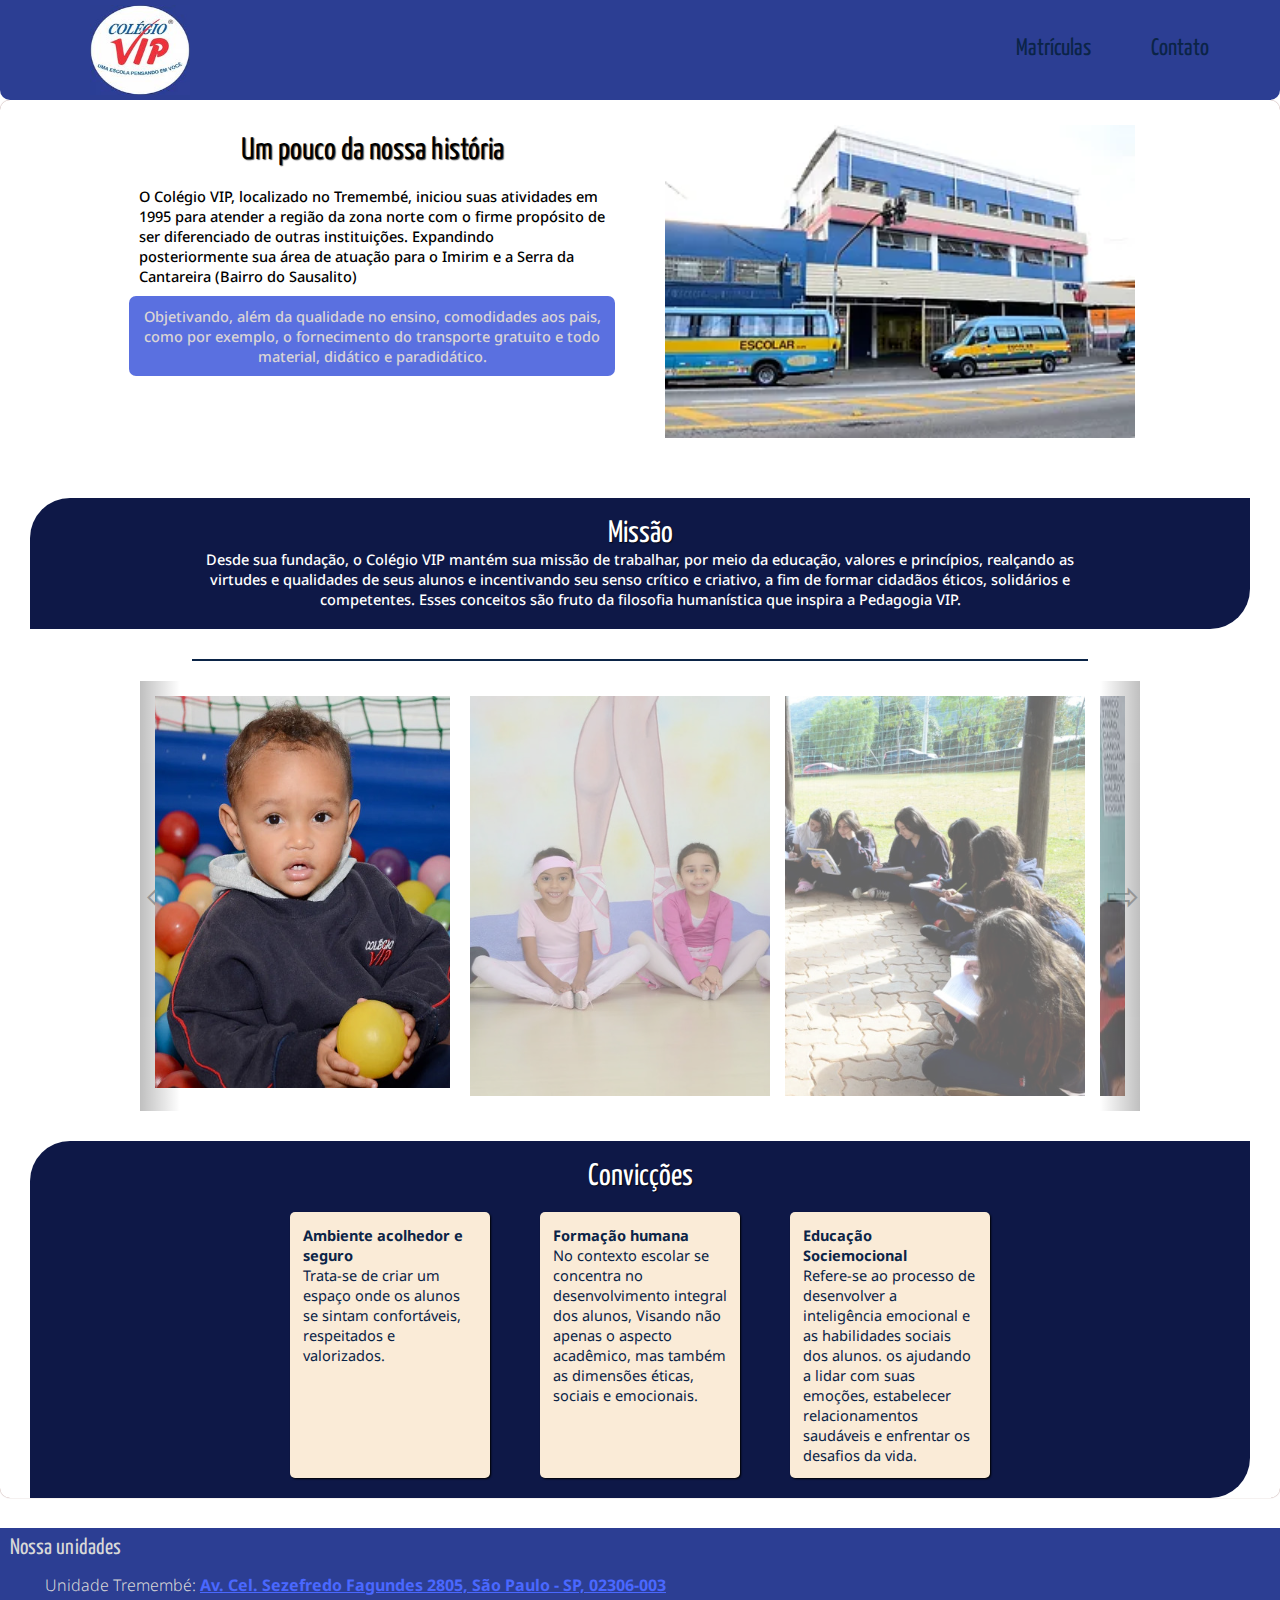
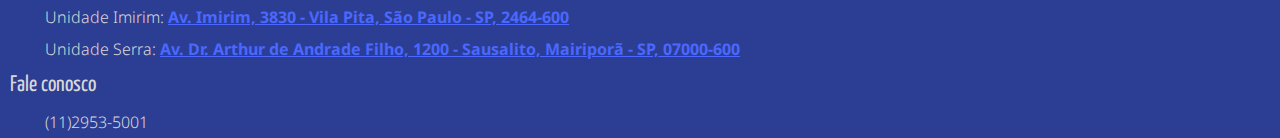
==== index.html @ 72f2a16e "deixando ainda mais responsivo para mobile" ====
<!DOCTYPE html>
<html lang="pt-br">
<head>
    <meta charset="UTF-8">
    <meta name="viewport" content="width=device-width, initial-scale=1.0">
    <title>Colégio Vip</title>
    <link rel="shortcut icon" href="favicons/favicon-16x16.png" type="image/x-icon">
    <link rel="stylesheet" href="style.css">

</head>
<body>
    <header>
        <div class="logo">
            <img src="Imagens/71206468_254623625480937_2707584126843617280_n.jpg" alt="">
        </div>
        <div class="hamburger">
            <div class="line"></div>
            <div class="line"></div>
            <div class="line"></div>
        </div>
        <nav class="nav-bar">
            <ul>
                <li><a href="#">Matrículas</a></li>
                <li><a href="">Contato</a></li>
            </ul>
        </nav>
    </header>     
    <main> 
        <div class="container-2">
            <article class="box">
                <h2 class="center">Um pouco da nossa história</h2>
                <p>O Colégio VIP, localizado no Tremembé, iniciou suas atividades em 1995 para atender a região da zona norte com o firme propósito de ser diferenciado de outras instituições.
                Expandindo posteriormente sua área de atuação para o Imirim e a Serra da Cantareira (Bairro do Sausalito)</p>


                <p style="background-color: #5A70E0; border-radius: 7px; padding: 10px; text-align: center; color: rgb(218, 213, 213);"> Objetivando, além da qualidade no ensino, comodidades aos pais, como por exemplo, o fornecimento do transporte gratuito e todo material, didático e paradidático. </p>

            </article>

            <div class="box">
                <picture>
                    <source media="(max-width: 500px )" srcset="imagens/unidadeimirim.jpg" type="image/webp">
                    <source media="(max-width: 1250px )" srcset="imagens/unidadeimirim_mid.webp" type="image/webp">
                    <img src="Imagens/unidadeimirim_mid.webp" alt="unidadeimirim">
                </picture>
            </div>
        </div>

            <section>
                <h2> Missão </h2>
                <p>Desde sua fundação, o Colégio VIP mantém sua missão de trabalhar, por meio da educação, valores e princípios, realçando as virtudes e qualidades de seus alunos e incentivando seu senso crítico e criativo, a fim de formar cidadãos éticos, solidários e competentes. Esses conceitos são fruto da filosofia humanística que inspira a Pedagogia VIP.</p>
              
            </section>

        <div class="mid"></div>
    
        <div class="container">
            <div class="gallery-wrapper">
                
                <button class="arrow-left control" aria-label="Previous Image">⇦</button>
                <button class="arrow-right control" aria-label="Next Image">⇨</button>
                
                <div class="gallery">

                    <img src="Imagens/educaãoinfantibrinadeiras.jpg" alt="Educação Infantil" class="item current-item">
                   
                    <img src="Imagens/ensinofundamentalbale_resized.jpg" alt="ensino fundamental" class="item">
                    
                    <img src="Imagens/enisnomedioforaresized.jpg" alt="enisno médio" class="item">
                    
                    <img src="Imagens/ensinofundamental.webp" alt="" class="item">
                </div>
            </div>
            
        </div>

        <section>
            <h2>Convicções</h2>
            <div class="container-2-convic">
                <div class="content">
                    <h4>Ambiente acolhedor e seguro</h4>
                    <p> Trata-se de criar um espaço onde os alunos se sintam confortáveis, respeitados e valorizados.</p>
                </div>
                <div class="content">
                    <h4>Formação humana</h4>
                    <p> No contexto escolar se concentra no desenvolvimento integral dos alunos, Visando não apenas o aspecto acadêmico, mas também as dimensões éticas, sociais e emocionais.</p>
                </div>
                <div  class="content">
                    <h4>Educação Sociemocional</h4>
                    <p>Refere-se ao processo de desenvolver a inteligência emocional e as habilidades sociais dos alunos.  os ajudando a lidar com suas emoções, estabelecer relacionamentos saudáveis e enfrentar os desafios da vida. </p>
                </div>
            </div>
            
        </section>
    </main>
    <footer>
        <div class="containerFooter">
            <div class="footer">
                <h5>Nossa unidades</h6>
                <ul>
                    <li>Unidade Tremembé: <a href="https://goo.gl/maps/d3bDTsjhT7w7YsGH9" target="_blank">Av. Cel. Sezefredo Fagundes 2805, São Paulo - SP, 02306-003</a></li>
                    <li>Unidade Imirim: <a href="https://goo.gl/maps/diqG4REJN3yTTjFj9" target="_blank"> Av. Imirim, 3830 - Vila Pita, São Paulo - SP, 2464-600</a></li>
                    <li>Unidade Serra: <a href="https://goo.gl/maps/Y3NPtzd6cNDhFdYb6" target="_blank">Av. Dr. Arthur de Andrade Filho, 1200 - Sausalito, Mairiporã - SP, 07000-600</a></li>
                </ul>
                <h5>Fale conosco</h5>
                <ul>
                    <li>(11)2953-5001</li>
                </ul>
            </div>
        </div>
    </footer>
    
    <script src="arquivo.js"></script>
</body>
</html>
---- style.css ----
@charset "UTF-8";


@import url('https://fonts.googleapis.com/css2?family=Yanone+Kaffeesatz:wght@200;300;400;500;600;700&display=swap');


@import url('https://fonts.googleapis.com/css2?family=Mukta:wght@200;300;400;500;600;700;800&display=swap');


@import url('https://fonts.googleapis.com/css2?family=Noto+Sans:ital,wght@0,100;0,200;0,300;0,400;0,500;0,600;0,700;0,800;0,900;1,100;1,200;1,300;1,400;1,500;1,600;1,700;1,800;1,900&display=swap');


* {
    box-sizing: border-box;
    margin: 0%;
}

body{
    
    overflow-x: hidden; /* Esconde a barra de rolagem horizontal */
}



header { 
    position: relative;
    width: 100%;
    height: 100px;
    background-color: rgb(44, 62, 147);
    display: flex;
    justify-content: space-between;
    padding: 0 41px;
    border-radius: 0 0 10px 10px;
    align-items: center;
    box-shadow: 0 16px 8px -9px rgba(191, 191, 191, alpha);   
}



header > div > img {
    width: 100px;
    height: 90px;
    position: absolute;
    left: 90px;
    bottom: 5px;
    
}


.hamburger {
    display: none;
}

.nav-bar ul{
    display: flex;
    list-style: none;
    padding-inline-start: 0;
    

}

.nav-bar ul li a {
    font-family: 'Yanone Kaffeesatz', sans-serif;
    text-decoration: none;
    display: block;
    color: #0b2447;
    font-size: 1.5em;
    font-weight: 400;
    padding: 10px 25px;
    margin: 0 5px;
    transition: .2s;
}

.nav-bar ul li a::after{
    display: block;
    content:"";
    border-bottom: 2px solid;
    transform: scale(0); /* Esconde a barra que fica embaixo dos links */ 
    transition: 250ms ease-in-out;
}

.nav-bar ul li a:hover::after {
    transform: scaleX(1);/* nao esconde a barra que fica embaixo dos links */ 
}

.nav-bar ul li a:active {
    color: #19376d; /*quando ativado fara essa cor*/

}

main {
    margin: auto;
    min-height: 320px;
    box-shadow: 0px 0px 1px #5a120894;
    font-size: 1.3em;
    border-radius: 10px;
    
    
}

.center {
    text-align: center;
}

.container-2 {
    gap: 0px; 
    display: flex;
    flex-wrap: wrap;
    justify-content: center;
    
}



.box {
    width: 536px;
    padding: 25px;
}



article > h2 {
    font-family: 'Yanone Kaffeesatz', sans-serif;
    text-shadow: 1px 1px 1px rgba(0, 0, 0, 0.651);
    color: rgb(0, 0, 0);
    font-weight: normal;
    padding: 10px;
    
}

article > p {
    font-family: 'Noto Sans', sans-serif;
    color: rgb(0, 0, 0);
    padding: 10px;
    font-size: 0.7em;
    font-weight: 500;
}

section {
    background-color: #0E1847;
    padding: 20px;
    border-radius: 40px 0px 40px 0px ;
    margin: 30px;
    color: white;
}

section > h2 {
    font-family: 'Yanone Kaffeesatz', sans-serif;
    font-weight: normal;
    text-shadow: 1px 1px 1px rgba(0, 0, 0, 0.651);
    text-align: center;
}

section > p {
    font-family: 'Noto Sans', sans-serif;
    font-size: 0.7em;
    font-weight: 500;
    margin: auto;
    text-align: center;
    max-width: 900px;
}
 section > img {
    width: 1000px;
    
 }

.mid {
    width: 70%;
    height: 1.5px;
    background: #0B2447;
    margin: auto;
    margin-bottom: 20px;

}


.container {
    position: relative;
    padding: 15px;
    max-width: 1000px;
    margin: 0 auto;
}

.gallery-wrapper {
    overflow-x: hidden;

}


.gallery {
    display: flex;
    flex-flow: row nowrap;
    gap: 15px;
}

.arrow-left,
.arrow-right {
    position: absolute;
    top: 0;
    left: 0;
    right: auto;
    bottom: 0;
    font-size: 40px;
    line-height: 250px;
    width: 40px;
    text-align: center;
    color: rgb(46, 46, 46);
    cursor: pointer;
    border: none;
    background: linear-gradient(to left, transparent 0%, black 200%);
    opacity: 0.5;
    transition: all 600ms ease-in-out;
}

.arrow-right {
    left: auto;
    right:0;
    background: linear-gradient(to right, transparent 0%, black 200%);
}

.arrow-right:hover,
.arrow-left:hover {
    opacity:2;
    
}

.item {
    width: 300px;
    height: 400px;
    flex-shrink: 0;
    opacity: 0.6;
    transition: all 600ms ease-in-out;
    
}
 
.current-item {
    opacity: 1;
    transform: translate(-5px, -8px);
}


.container-2-convic {
    gap: 50px; 
    display: flex;
    flex-wrap: wrap;
    justify-content: center;
    padding-top: 20px;

}

.content {
    background-color: antiquewhite;
    color: #0B2447;
    font-family: 'Noto Sans', sans-serif;
    width: 200px;
    height: auto;
    font-size: 0.7em;
    border-radius: 5px;
    padding: 13px;
    box-shadow: 1px 1px 2px black;

}

.footer {
    background-color: rgb(44, 62, 147);
    color: rgb(216, 216, 216); 
    
    
}

.footer > h5 {
    font-size: 1.4em;
    padding: 10px;
    font-family: 'Yanone Kaffeesatz', sans-serif;
    font-weight: 400;
}

.footer > ul {
    width: 70%;
    font-family: 'Noto Sans', sans-serif;
    font-weight: 300;
}


.footer > ul > li {
    list-style: none;
    padding: 5px;
    
}

.footer > ul > li > a {
    font-weight: bold;
    color: rgb(74, 104, 255);
}



@media only screen and (max-width: 900px){
    .hamburger{
        display: block;
        cursor: pointer;
    }

    .hamburger .line {
        width: 30px;
        height: 3px;
        background: #0B2447;
        margin: 6px 0;
    }

    .nav-bar {
        height: 0;
        position: absolute;
        top: 90px;
        left: 0;
        right: 0;
        width: 100vw;
        background-color: white;
        box-shadow: 0 16px 8px -9px rgba(191, 191, 191, 1);
        transition: 0.5s;
        overflow: hidden;
    }

    .nav-bar.active {
        height: 200px;
    }

    .nav-bar ul {
        display: block;
        width: fit-content;
        margin: 60px auto 0;
        text-align: center;
        transition: 0.5s;
        opacity: 0;
    }

    .nav-bar.active ul {
        opacity: 1;
    }

    .nav-bar ul li a {
        margin-bottom: 12px;
    }

    .gallery-wrapper {
        overflow-x: scroll;
    
    }
    
    .item {
        width: 300px;
        height: 400px;
        flex-shrink: 0;
        opacity: 1;
        transition: all 600ms ease-in-out;
        
    }

    .current-item {
        opacity: 1;
        transform: none;
    }


    .arrow-left,
    .arrow-right {
        display: none;
    }



    header > div > img {
        width: 80px;
        height: 70px;
        position: absolute;
        left: 13px;
        bottom:15px;
        
    }
}
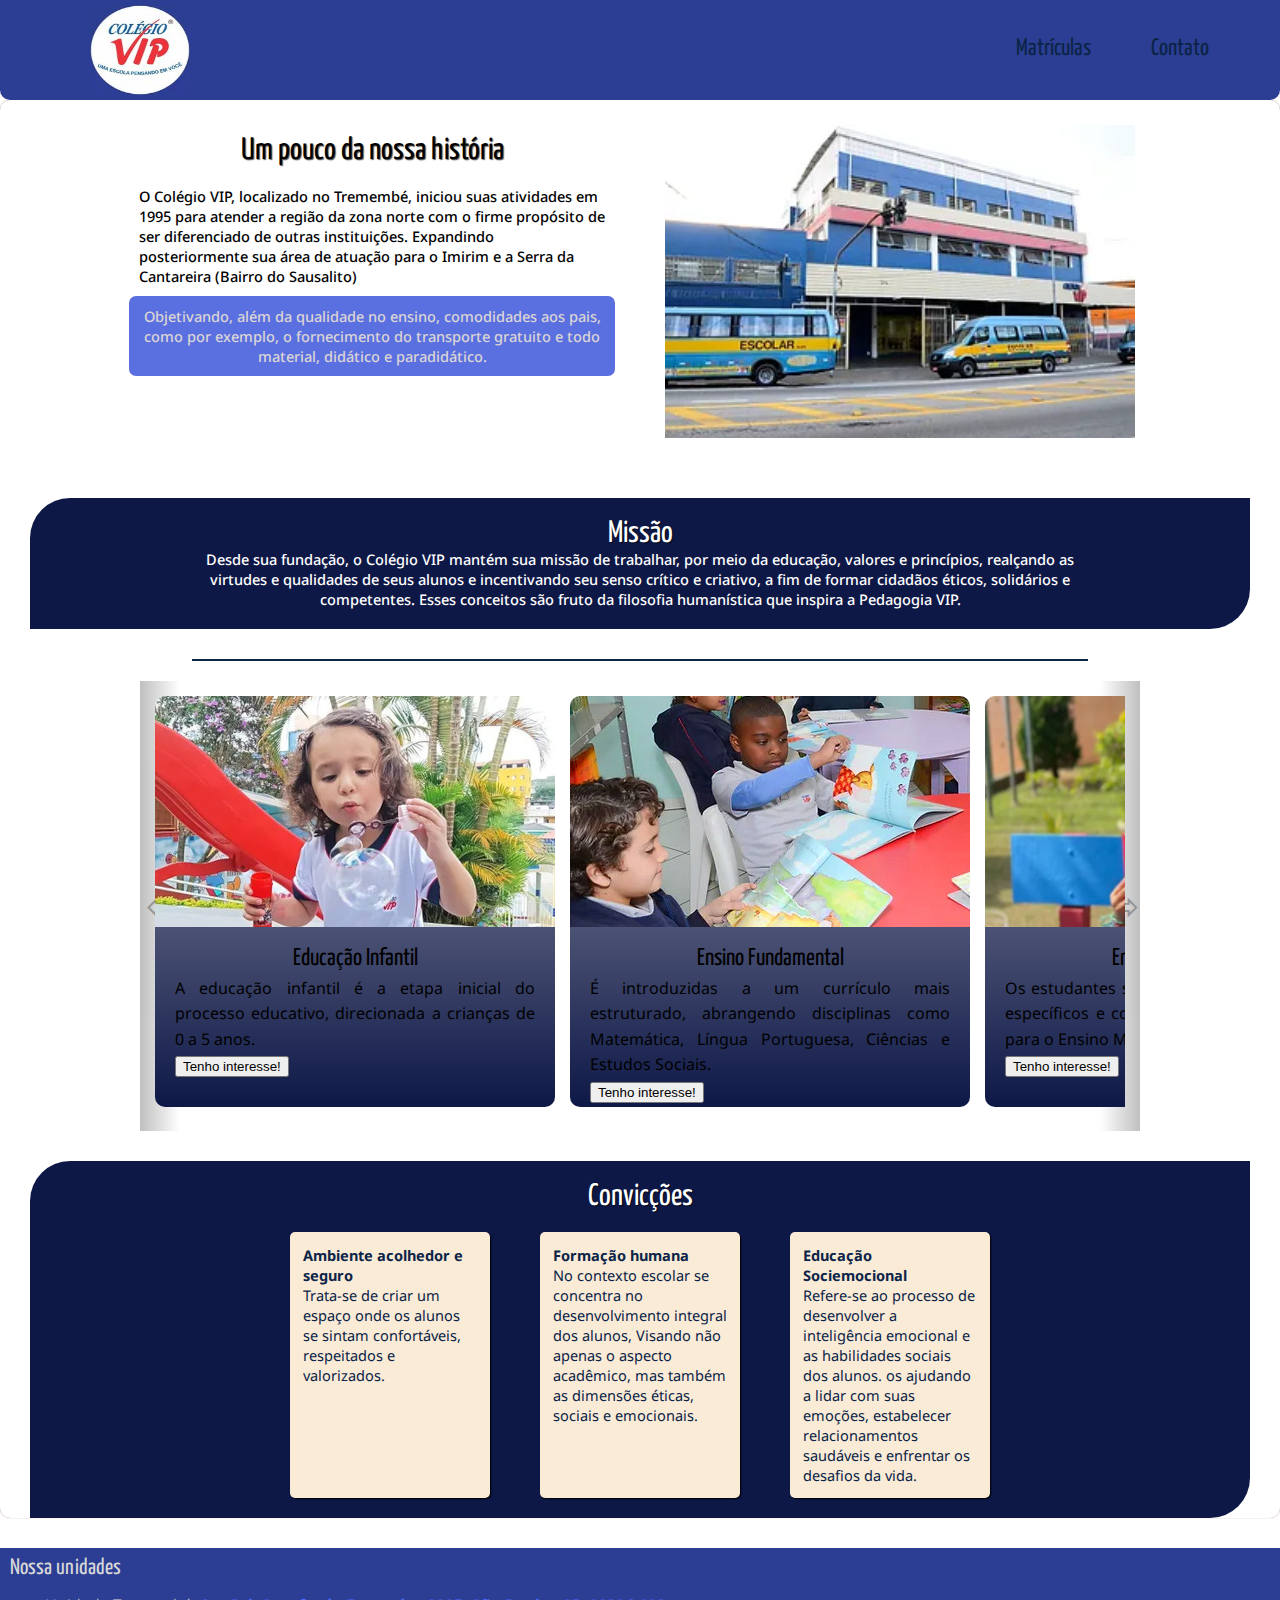
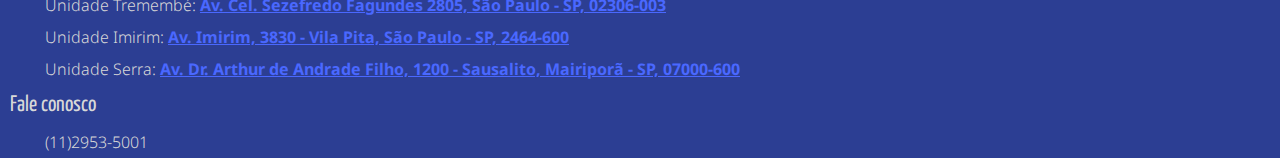
==== commit 4df7ac8b: "carrosel" ====
--- a/index.html
+++ b/index.html
@@ -40,8 +40,8 @@
             <div class="box">
                 <picture>
                     <source media="(max-width: 500px )" srcset="imagens/unidadeimirim.jpg" type="image/webp">
-                    <source media="(max-width: 1250px )" srcset="imagens/unidadeimirim_mid.webp" type="image/webp">
-                    <img src="Imagens/unidadeimirim_mid.webp" alt="unidadeimirim">
+                    <source media="(max-width: 1250px )" srcset="imagens/unidadeimirim_mid.jpg" type="image/webp">
+                    <img src="Imagens/unidadeimirim_mid.jpg" alt="unidadeimirim">
                 </picture>
             </div>
         </div>
@@ -61,14 +61,49 @@
                 <button class="arrow-right control" aria-label="Next Image">⇨</button>
                 
                 <div class="gallery">
+                    <div class="current-item">
+                        <div class="item current-item">
+                            <img src="Imagens/ambienteAcolhedorSeguroresized.jpg" alt="Educação Infantil"> 
+                            <div class="descrition current-item">
+                                <h3>Educação Infantil</h3>
+                                <p>A educação infantil é a etapa inicial do processo educativo, direcionada a crianças de 0 a 5 anos.</p>
+                                <button>Tenho interesse!</button>
+                            </div>
+                        </div>
+                    </div>
+                    <div class="current-item">
+                        <div class="item current-item">
+                            <img src="Imagens/anosiniciaisresized.jpg" alt="ensino fundamental">
+                            <div class="descrition current-item ">
+                                <h3>Ensino Fundamental</h3>
+                                <p>É introduzidas a um currículo mais estruturado, abrangendo disciplinas como Matemática, Língua Portuguesa, Ciências e Estudos Sociais.</p>
+                                <button>Tenho interesse!</button>
+                            </div>
+                        </div>
+                    </div>
+                    <div class="current-item">
+                        <div class="item current-item">
+                            <img src="Imagens/ensinofundamentalanosfinais.jpg">
+                            <div class="descrition current-item">
+                                <h3>Ensino Fundamental</h3>
+                                <p >Os estudantes são expostos a conteúdos mais específicos e contextualizados, preparando-os para o Ensino Médio.</p>
+                                <button>Tenho interesse!</button>
+                            </div>
+                        </div>
+                    </div>
+                    <div class="current-item">
+                        <div class="item current-item">
+                            <img src="Imagens/enisnomediofora.jpg" alt="" style="width: 400px; height: 232px;">
+                            <div class="descrition current-item">
+                                <h3>Ensino Médio</h3>
+                                <p > Além de fornecer uma base acadêmica sólida, o Ensino Médio busca preparar os alunos para decisões futuras, como a escolha de carreira e a continuidade dos estudos.</p>
+                                <button class="button">
+                                    <a href="#">Tenho interesse!</a>
+                                </button>
+                        </div>
 
-                    <img src="Imagens/educaãoinfantibrinadeiras.jpg" alt="Educação Infantil" class="item current-item">
-                   
-                    <img src="Imagens/ensinofundamentalbale_resized.jpg" alt="ensino fundamental" class="item">
-                    
-                    <img src="Imagens/enisnomedioforaresized.jpg" alt="enisno médio" class="item">
-                    
-                    <img src="Imagens/ensinofundamental.webp" alt="" class="item">
+                        </div>
+                    </div>
                 </div>
             </div>
             
--- a/style.css
+++ b/style.css
@@ -177,12 +177,14 @@
 .container {
     position: relative;
     padding: 15px;
-    max-width: 1000px;
+    max-width:1000px;
     margin: 0 auto;
+   
 }
 
 .gallery-wrapper {
     overflow-x: hidden;
+    
 
 }
 
@@ -191,6 +193,7 @@
     display: flex;
     flex-flow: row nowrap;
     gap: 15px;
+    
 }
 
 .arrow-left,
@@ -210,6 +213,7 @@
     background: linear-gradient(to left, transparent 0%, black 200%);
     opacity: 0.5;
     transition: all 600ms ease-in-out;
+    
 }
 
 .arrow-right {
@@ -225,18 +229,53 @@
 }
 
 .item {
-    width: 300px;
-    height: 400px;
+    width: 400px;
     flex-shrink: 0;
-    opacity: 0.6;
-    transition: all 600ms ease-in-out;
+    opacity: 1;
+    height: 420px;
+    transition: all 600ms ease-in-out; 
+    
     
 }
  
 .current-item {
     opacity: 1;
-    transform: translate(-5px, -8px);
-}
+    transform: translate(0px, 0px);
+    border-radius: 0px 0px 10px 10px;
+  
+    
+}
+
+.current-item img {
+    border-radius: 10px 10px 0px 0px;
+}
+
+.descrition {
+    position: absolute;
+    background-color: aliceblue;
+    padding: 20px;
+    background-image: linear-gradient(0deg, #0E1847, #4b5274);
+    height:180px ;
+    margin-top: -6px;
+    
+     
+}
+
+.descrition > h3 {
+    text-align: center;
+    font-family: 'Yanone Kaffeesatz', sans-serif;
+    font-weight: 400;
+    padding-bottom: 5px;
+
+}
+
+.descrition > p {
+    text-align: justify;
+    font-family: 'Noto Sans', sans-serif;
+    font-size: medium;
+    line-height: 1.6em;
+}
+
 
 
 .container-2-convic {
@@ -348,18 +387,13 @@
     }
     
     .item {
-        width: 300px;
         height: 400px;
         flex-shrink: 0;
         opacity: 1;
-        transition: all 600ms ease-in-out;
-        
-    }
-
-    .current-item {
-        opacity: 1;
-        transform: none;
-    }
+        transition: all 600ms ease-in-out;    
+    }
+
+   
 
 
     .arrow-left,
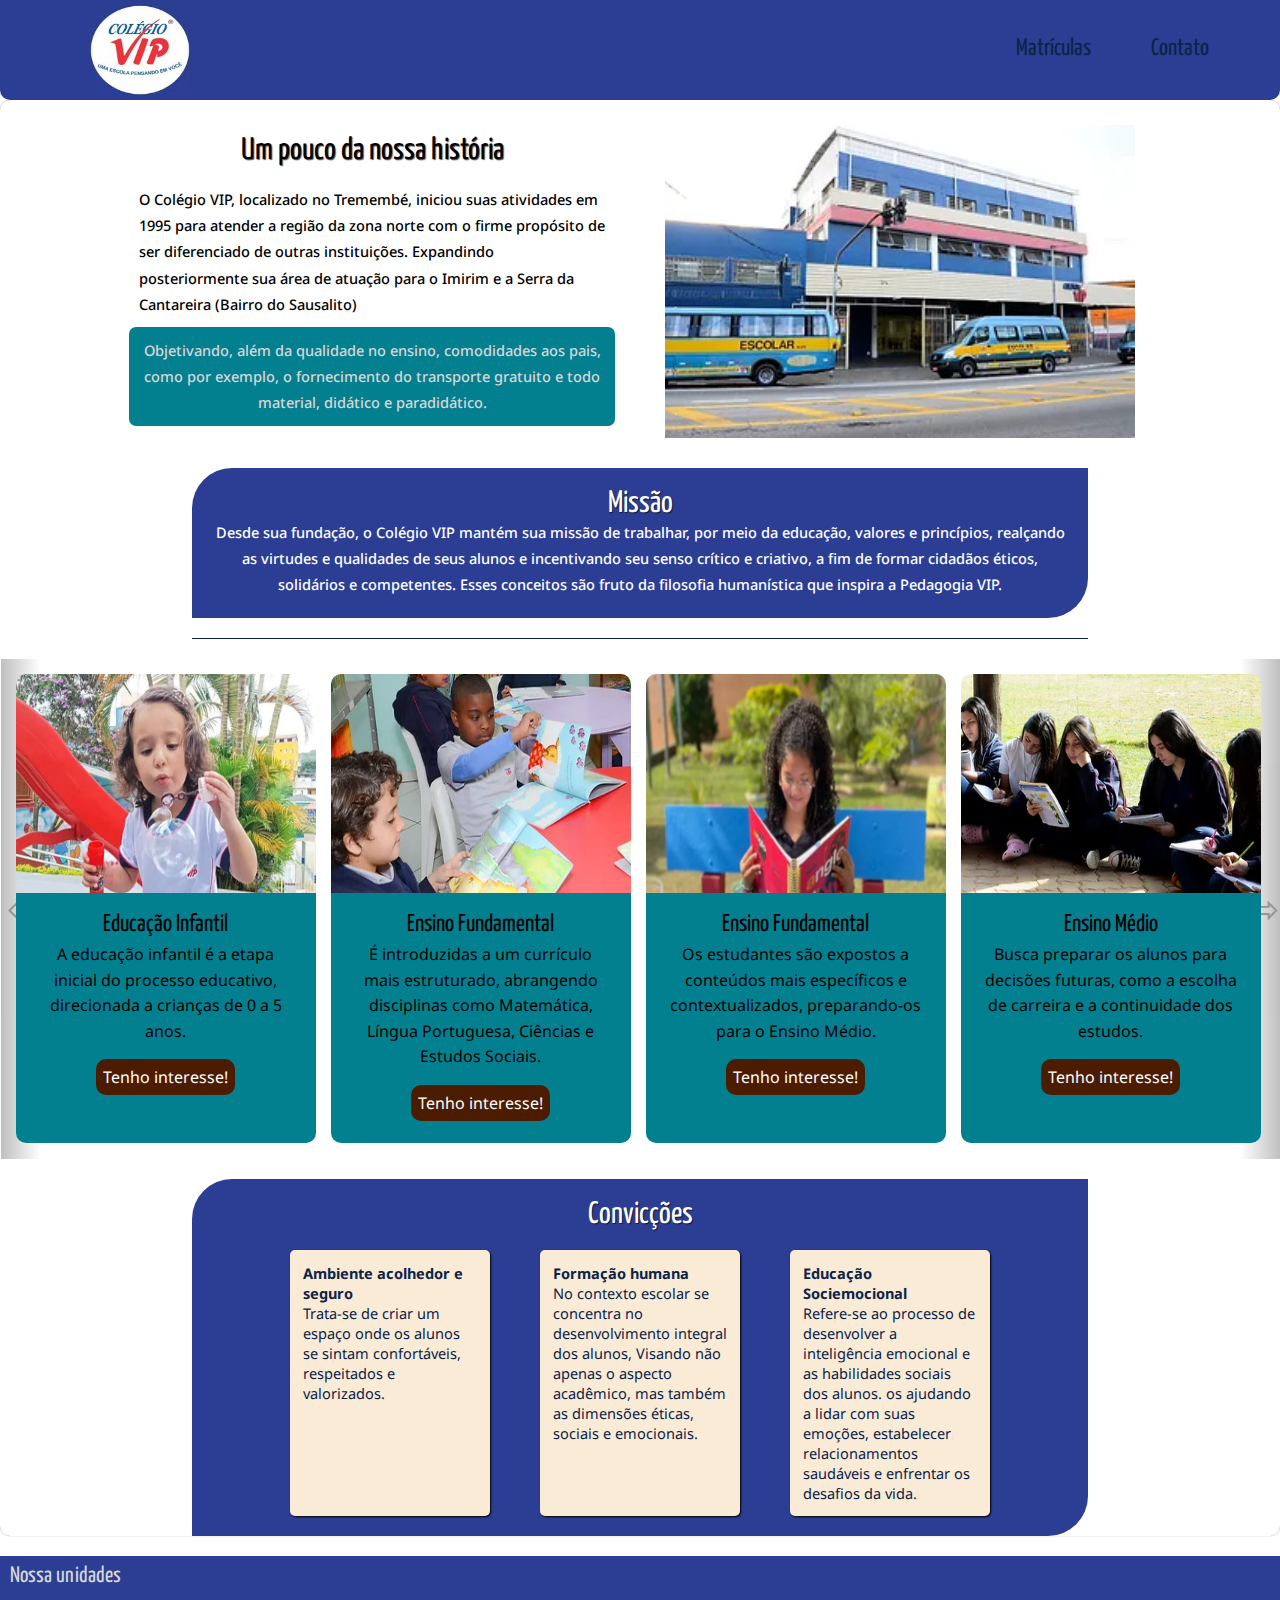
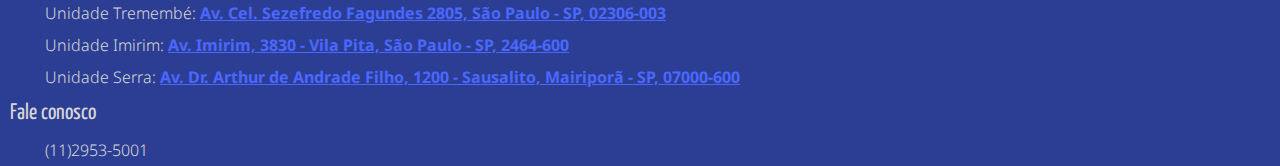
==== commit 4ca8b3ab: "identidade" ====
--- a/index.html
+++ b/index.html
@@ -33,7 +33,7 @@
                 Expandindo posteriormente sua área de atuação para o Imirim e a Serra da Cantareira (Bairro do Sausalito)</p>
 
 
-                <p style="background-color: #5A70E0; border-radius: 7px; padding: 10px; text-align: center; color: rgb(218, 213, 213);"> Objetivando, além da qualidade no ensino, comodidades aos pais, como por exemplo, o fornecimento do transporte gratuito e todo material, didático e paradidático. </p>
+                <p style="background-color: #028090; border-radius: 7px; padding: 10px; text-align: center; color: rgb(218, 213, 213);"> Objetivando, além da qualidade no ensino, comodidades aos pais, como por exemplo, o fornecimento do transporte gratuito e todo material, didático e paradidático. </p>
 
             </article>
 
@@ -67,7 +67,7 @@
                             <div class="descrition current-item">
                                 <h3>Educação Infantil</h3>
                                 <p>A educação infantil é a etapa inicial do processo educativo, direcionada a crianças de 0 a 5 anos.</p>
-                                <button>Tenho interesse!</button>
+                                <span class="button_align"><button class="button"><a href="#">Tenho interesse!</a></button></span>
                             </div>
                         </div>
                     </div>
@@ -77,7 +77,7 @@
                             <div class="descrition current-item ">
                                 <h3>Ensino Fundamental</h3>
                                 <p>É introduzidas a um currículo mais estruturado, abrangendo disciplinas como Matemática, Língua Portuguesa, Ciências e Estudos Sociais.</p>
-                                <button>Tenho interesse!</button>
+                                <span class="button_align"><button class="button"><a href="#">Tenho interesse!</a></button></span>
                             </div>
                         </div>
                     </div>
@@ -87,19 +87,18 @@
                             <div class="descrition current-item">
                                 <h3>Ensino Fundamental</h3>
                                 <p >Os estudantes são expostos a conteúdos mais específicos e contextualizados, preparando-os para o Ensino Médio.</p>
-                                <button>Tenho interesse!</button>
+                                <span class="button_align"><button class="button"><a href="#">Tenho interesse!</a></button></span>
                             </div>
                         </div>
                     </div>
                     <div class="current-item">
                         <div class="item current-item">
-                            <img src="Imagens/enisnomediofora.jpg" alt="" style="width: 400px; height: 232px;">
+                            <img src="Imagens/enisnomediofora.jpg" alt="" >
                             <div class="descrition current-item">
                                 <h3>Ensino Médio</h3>
-                                <p > Além de fornecer uma base acadêmica sólida, o Ensino Médio busca preparar os alunos para decisões futuras, como a escolha de carreira e a continuidade dos estudos.</p>
-                                <button class="button">
-                                    <a href="#">Tenho interesse!</a>
-                                </button>
+                                <p >Busca preparar os alunos para decisões futuras, como a escolha de carreira e a continuidade dos estudos.</p>
+                                <span class="button_align"><button class="button"><a href="#">Tenho interesse!</a></button></span>
+                                
                         </div>
 
                         </div>
@@ -109,7 +108,7 @@
             
         </div>
 
-        <section>
+        <section class="section_2">
             <h2>Convicções</h2>
             <div class="container-2-convic">
                 <div class="content">
--- a/style.css
+++ b/style.css
@@ -134,14 +134,18 @@
     padding: 10px;
     font-size: 0.7em;
     font-weight: 500;
+    line-height: 1.8em;
 }
 
 section {
-    background-color: #0E1847;
+    background-color: #2C3E93;
     padding: 20px;
     border-radius: 40px 0px 40px 0px ;
     margin: 30px;
+    margin: auto;
     color: white;
+    width: 70%;
+    margin-bottom: 20px;
 }
 
 section > h2 {
@@ -158,6 +162,8 @@
     margin: auto;
     text-align: center;
     max-width: 900px;
+    line-height: 1.8em;
+    
 }
  section > img {
     width: 1000px;
@@ -177,15 +183,13 @@
 .container {
     position: relative;
     padding: 15px;
-    max-width:1000px;
+    max-width: 1279px;
     margin: 0 auto;
    
 }
 
 .gallery-wrapper {
     overflow-x: hidden;
-    
-
 }
 
 
@@ -214,6 +218,7 @@
     opacity: 0.5;
     transition: all 600ms ease-in-out;
     
+    
 }
 
 .arrow-right {
@@ -229,10 +234,10 @@
 }
 
 .item {
-    width: 400px;
+    width: 300px;
     flex-shrink: 0;
     opacity: 1;
-    height: 420px;
+    height: 470px;
     transition: all 600ms ease-in-out; 
     
     
@@ -242,22 +247,22 @@
     opacity: 1;
     transform: translate(0px, 0px);
     border-radius: 0px 0px 10px 10px;
-  
-    
+       
 }
 
 .current-item img {
     border-radius: 10px 10px 0px 0px;
+    width: 300px;
+    height: 220px;
 }
 
 .descrition {
     position: absolute;
     background-color: aliceblue;
     padding: 20px;
-    background-image: linear-gradient(0deg, #0E1847, #4b5274);
-    height:180px ;
+    background-color: #028090;
+    height:250px ;
     margin-top: -6px;
-    
      
 }
 
@@ -270,13 +275,41 @@
 }
 
 .descrition > p {
-    text-align: justify;
+    text-align: center;
     font-family: 'Noto Sans', sans-serif;
     font-size: medium;
     line-height: 1.6em;
 }
 
-
+.button_align {
+    display: block;
+    text-align: center; 
+}
+
+.button {
+    background-color: #4C1C00;
+    border-radius: 10px;
+    margin: 15px;
+    padding: 7px;
+    border: none;
+    
+}
+
+.button a {
+    text-decoration: none;
+    font-family: 'Noto Sans', sans-serif;
+    color: white;
+    font-size: medium;
+}
+
+.button:hover {
+    background-color: red;
+
+}
+
+.section_2 {
+    margin-top: 20px;
+}
 
 .container-2-convic {
     gap: 50px; 
@@ -387,21 +420,16 @@
     }
     
     .item {
-        height: 400px;
+        height: 470px;
         flex-shrink: 0;
         opacity: 1;
         transition: all 600ms ease-in-out;    
     }
-
-   
-
-
+  
     .arrow-left,
     .arrow-right {
         display: none;
     }
-
-
 
     header > div > img {
         width: 80px;
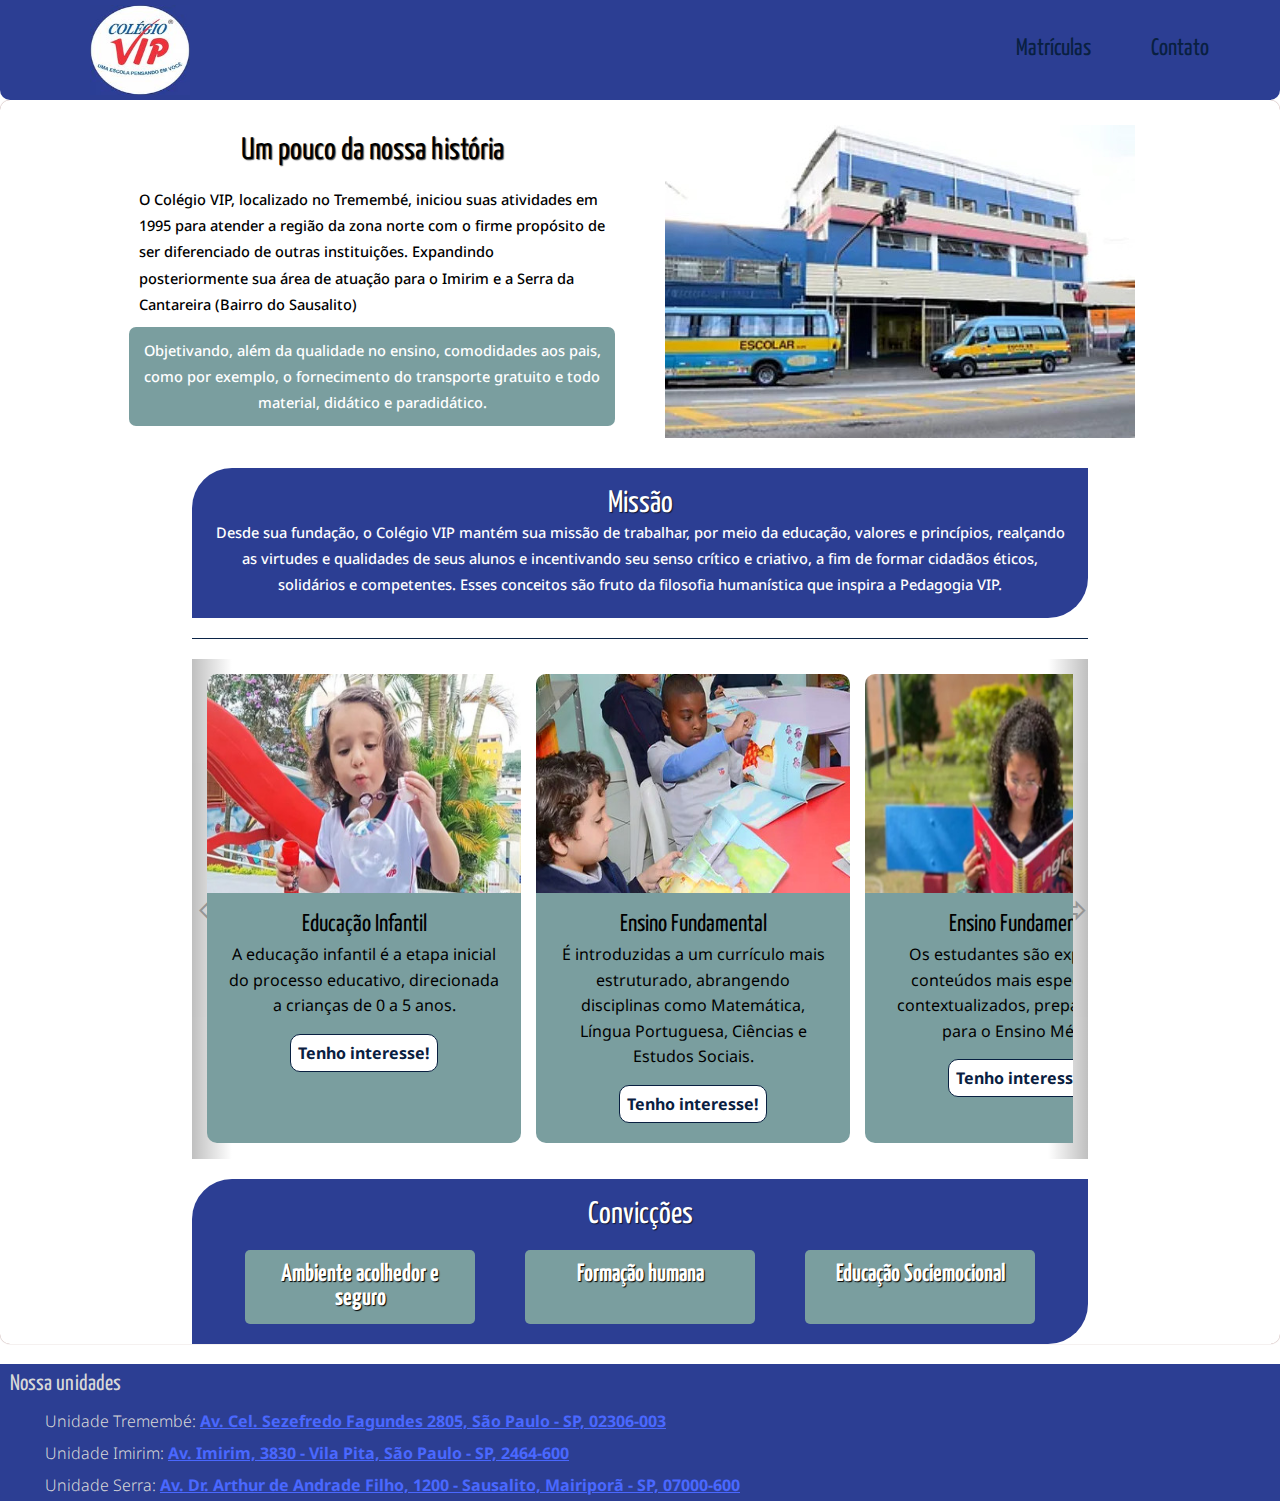
==== commit c1e95a5b: "novas cores" ====
--- a/index.html
+++ b/index.html
@@ -33,7 +33,7 @@
                 Expandindo posteriormente sua área de atuação para o Imirim e a Serra da Cantareira (Bairro do Sausalito)</p>
 
 
-                <p style="background-color: #028090; border-radius: 7px; padding: 10px; text-align: center; color: rgb(218, 213, 213);"> Objetivando, além da qualidade no ensino, comodidades aos pais, como por exemplo, o fornecimento do transporte gratuito e todo material, didático e paradidático. </p>
+                <p style="background-color:  #7A9E9F; border-radius: 7px; padding: 10px; text-align: center; color: rgb(255, 255, 255);"> Objetivando, além da qualidade no ensino, comodidades aos pais, como por exemplo, o fornecimento do transporte gratuito e todo material, didático e paradidático. </p>
 
             </article>
 
@@ -113,15 +113,15 @@
             <div class="container-2-convic">
                 <div class="content">
                     <h4>Ambiente acolhedor e seguro</h4>
-                    <p> Trata-se de criar um espaço onde os alunos se sintam confortáveis, respeitados e valorizados.</p>
+                    
                 </div>
                 <div class="content">
                     <h4>Formação humana</h4>
-                    <p> No contexto escolar se concentra no desenvolvimento integral dos alunos, Visando não apenas o aspecto acadêmico, mas também as dimensões éticas, sociais e emocionais.</p>
+                   
                 </div>
                 <div  class="content">
                     <h4>Educação Sociemocional</h4>
-                    <p>Refere-se ao processo de desenvolver a inteligência emocional e as habilidades sociais dos alunos.  os ajudando a lidar com suas emoções, estabelecer relacionamentos saudáveis e enfrentar os desafios da vida. </p>
+                    
                 </div>
             </div>
             
@@ -136,10 +136,6 @@
                     <li>Unidade Imirim: <a href="https://goo.gl/maps/diqG4REJN3yTTjFj9" target="_blank"> Av. Imirim, 3830 - Vila Pita, São Paulo - SP, 2464-600</a></li>
                     <li>Unidade Serra: <a href="https://goo.gl/maps/Y3NPtzd6cNDhFdYb6" target="_blank">Av. Dr. Arthur de Andrade Filho, 1200 - Sausalito, Mairiporã - SP, 07000-600</a></li>
                 </ul>
-                <h5>Fale conosco</h5>
-                <ul>
-                    <li>(11)2953-5001</li>
-                </ul>
             </div>
         </div>
     </footer>
--- a/style.css
+++ b/style.css
@@ -63,7 +63,7 @@
     font-family: 'Yanone Kaffeesatz', sans-serif;
     text-decoration: none;
     display: block;
-    color: #0b2447;
+    color: #092041;
     font-size: 1.5em;
     font-weight: 400;
     padding: 10px 25px;
@@ -138,7 +138,7 @@
 }
 
 section {
-    background-color: #2C3E93;
+    background-color: rgb(44, 62, 147);
     padding: 20px;
     border-radius: 40px 0px 40px 0px ;
     margin: 30px;
@@ -183,7 +183,7 @@
 .container {
     position: relative;
     padding: 15px;
-    max-width: 1279px;
+    max-width: 70%;
     margin: 0 auto;
    
 }
@@ -234,7 +234,7 @@
 }
 
 .item {
-    width: 300px;
+    width: 314px;
     flex-shrink: 0;
     opacity: 1;
     height: 470px;
@@ -252,15 +252,14 @@
 
 .current-item img {
     border-radius: 10px 10px 0px 0px;
-    width: 300px;
+    width: 314px;
     height: 220px;
 }
 
 .descrition {
-    position: absolute;
-    background-color: aliceblue;
+    position: absolute; 
     padding: 20px;
-    background-color: #028090;
+    background-color: #7A9E9F;
     height:250px ;
     margin-top: -6px;
      
@@ -287,25 +286,34 @@
 }
 
 .button {
-    background-color: #4C1C00;
+    background-color: white;
     border-radius: 10px;
     margin: 15px;
     padding: 7px;
-    border: none;
+    border: solid;
+    border-width: 0.5px;
+    border-color: #092041;
     
 }
 
 .button a {
     text-decoration: none;
     font-family: 'Noto Sans', sans-serif;
+    color: #092041;
+    font-size: medium;
+    font-weight: bold;
+}
+
+.button a:hover{
     color: white;
-    font-size: medium;
+    
 }
 
 .button:hover {
-    background-color: red;
-
-}
+    background-color: #092041;
+  
+}
+
 
 .section_2 {
     margin-top: 20px;
@@ -321,15 +329,18 @@
 }
 
 .content {
-    background-color: antiquewhite;
-    color: #0B2447;
-    font-family: 'Noto Sans', sans-serif;
-    width: 200px;
+    background-color: #7A9E9F;
+    color: rgb(255, 255, 255);
+    font-family: 'Yanone Kaffeesatz', sans-serif;
+    width: 230px;
     height: auto;
-    font-size: 0.7em;
     border-radius: 5px;
     padding: 13px;
-    box-shadow: 1px 1px 2px black;
+    text-align: center;
+    font-size: 1.2em;
+    font-weight: 100;
+    text-shadow: 1px 1px 1px black;
+    font-style: normal;
 
 }
 
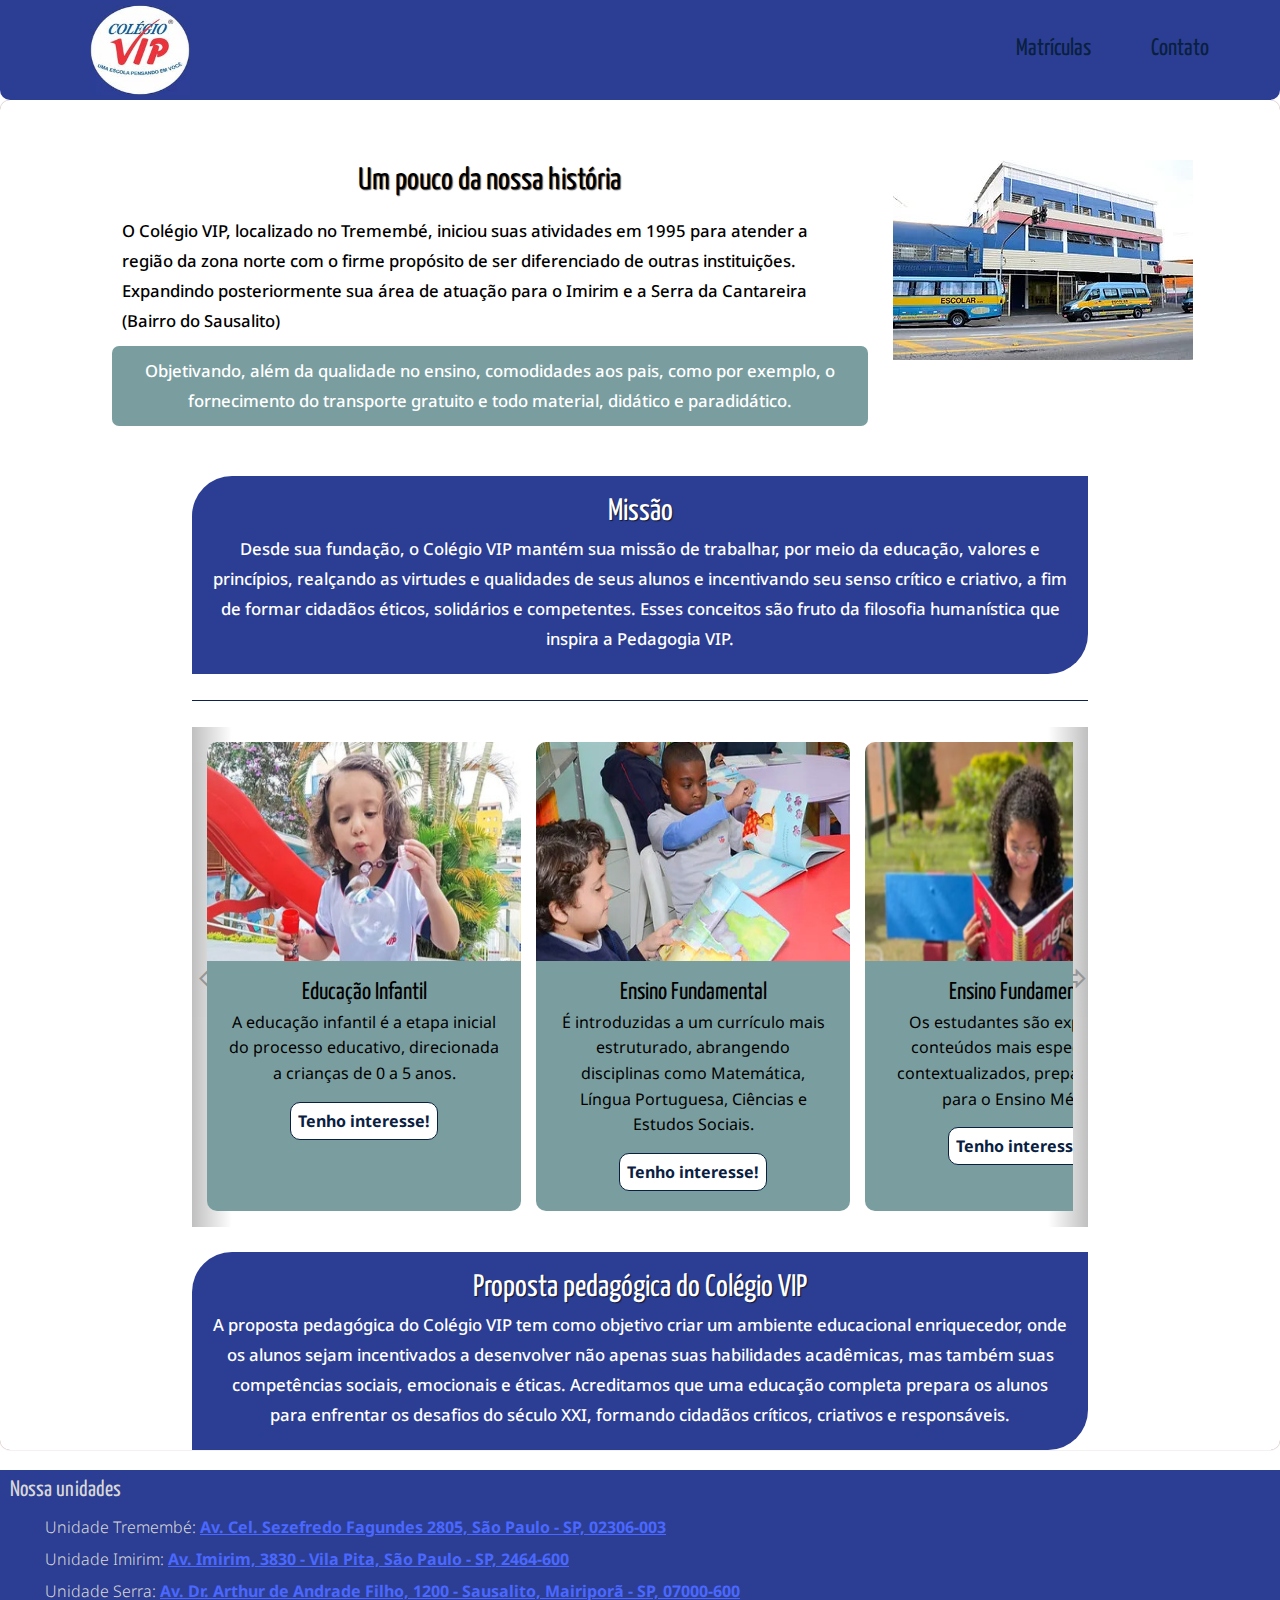
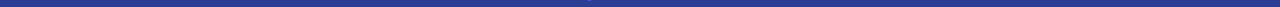
==== commit 052083ea: "remove convicçoes" ====
--- a/index.html
+++ b/index.html
@@ -5,7 +5,7 @@
     <meta name="viewport" content="width=device-width, initial-scale=1.0">
     <title>Colégio Vip</title>
     <link rel="shortcut icon" href="favicons/favicon-16x16.png" type="image/x-icon">
-    <link rel="stylesheet" href="style.css">
+    <link rel="stylesheet" href="style/style.css">
 
 </head>
 <body>
@@ -20,7 +20,7 @@
         </div>
         <nav class="nav-bar">
             <ul>
-                <li><a href="#">Matrículas</a></li>
+                <li><a href="matriculas.html" target="_self">Matrículas</a></li>
                 <li><a href="">Contato</a></li>
             </ul>
         </nav>
@@ -37,12 +37,8 @@
 
             </article>
 
-            <div class="box">
-                <picture>
-                    <source media="(max-width: 500px )" srcset="imagens/unidadeimirim.jpg" type="image/webp">
-                    <source media="(max-width: 1250px )" srcset="imagens/unidadeimirim_mid.jpg" type="image/webp">
-                    <img src="Imagens/unidadeimirim_mid.jpg" alt="unidadeimirim">
-                </picture>
+            <div class="box item-1">
+                <img src="Imagens/unidadeimirim.jpg" alt="">
             </div>
         </div>
 
@@ -107,25 +103,12 @@
             </div>
             
         </div>
+        <section>
+            <h2>Proposta pedagógica do Colégio VIP</h2>
+            <p>A proposta pedagógica do Colégio VIP tem como objetivo criar um ambiente educacional enriquecedor, onde os alunos sejam incentivados a desenvolver não apenas suas habilidades acadêmicas, mas também suas competências sociais, emocionais e éticas. Acreditamos que uma educação completa prepara os alunos para enfrentar os desafios do século XXI, formando cidadãos críticos, criativos e responsáveis.</p>
 
-        <section class="section_2">
-            <h2>Convicções</h2>
-            <div class="container-2-convic">
-                <div class="content">
-                    <h4>Ambiente acolhedor e seguro</h4>
-                    
-                </div>
-                <div class="content">
-                    <h4>Formação humana</h4>
-                   
-                </div>
-                <div  class="content">
-                    <h4>Educação Sociemocional</h4>
-                    
-                </div>
-            </div>
-            
         </section>
+    
     </main>
     <footer>
         <div class="containerFooter">
--- a/style/style.css
+++ b/style/style.css
@@ -0,0 +1,456 @@
+@charset "UTF-8";
+
+
+@import url('https://fonts.googleapis.com/css2?family=Yanone+Kaffeesatz:wght@200;300;400;500;600;700&display=swap');
+
+
+@import url('https://fonts.googleapis.com/css2?family=Mukta:wght@200;300;400;500;600;700;800&display=swap');
+
+
+@import url('https://fonts.googleapis.com/css2?family=Noto+Sans:ital,wght@0,100;0,200;0,300;0,400;0,500;0,600;0,700;0,800;0,900;1,100;1,200;1,300;1,400;1,500;1,600;1,700;1,800;1,900&display=swap');
+
+
+* {
+    box-sizing: border-box;
+    margin: 0%;
+}
+
+body{
+    
+    overflow-x: hidden; /* Esconde a barra de rolagem horizontal */
+}
+
+/*INICIO DAS CONFIS DO HEADER */
+
+header { 
+    position: relative;
+    width: 100%;
+    height: 100px;
+    background-color: rgb(44, 62, 147);
+    display: flex;
+    justify-content: space-between;
+    padding: 0 41px;
+    border-radius: 0 0 10px 10px;
+    align-items: center;
+    box-shadow: 0 16px 8px -9px rgba(191, 191, 191, alpha);   
+}
+
+
+
+header > div > img {
+    width: 100px;
+    height: 90px;
+    position: absolute;
+    left: 90px;
+    bottom: 5px;
+    
+}
+
+
+.hamburger {
+    display: none;
+}
+
+.nav-bar ul{
+    display: flex;
+    list-style: none;
+    padding-inline-start: 0;
+    
+
+}
+
+.nav-bar ul li a {
+    font-family: 'Yanone Kaffeesatz', sans-serif;
+    text-decoration: none;
+    display: block;
+    color: #092041;
+    font-size: 1.5em;
+    font-weight: 400;
+    padding: 10px 25px;
+    margin: 0 5px;
+    transition: .2s;
+}
+
+.nav-bar ul li a::after{
+    display: block;
+    content:"";
+    border-bottom: 2px solid;
+    transform: scale(0); /* Esconde a barra que fica embaixo dos links */ 
+    transition: 250ms ease-in-out;
+}
+
+.nav-bar ul li a:hover::after {
+    transform: scaleX(1);/* nao esconde a barra que fica embaixo dos links */ 
+}
+
+.nav-bar ul li a:active {
+    color: #19376d; /*quando ativado fara essa cor*/
+
+}
+/* FIM DAS CONFIS DO HEADER */
+
+
+
+main {
+    margin: auto;
+    min-height: 320px;
+    box-shadow: 0px 0px 1px #5a120894;
+    font-size: 1.3em;
+    border-radius: 10px;    
+    
+}
+
+
+
+/*TEXTO E IMAGEM DO COMEÇO */
+.container-2 {
+    gap: 0px; 
+    display: flex;
+    flex-wrap: wrap;
+    justify-content: center;
+    padding-top: 30px;
+    
+}
+
+.box {
+    width: 63%;
+    padding: 25px;
+}
+
+article > h2 {
+    font-family: 'Yanone Kaffeesatz', sans-serif;
+    text-shadow: 1px 1px 1px rgba(0, 0, 0, 0.651);
+    color: rgb(0, 0, 0);
+    font-weight: normal;
+    padding: 10px;
+    text-align: center;
+    
+}
+
+article > p {
+    font-family: 'Noto Sans', sans-serif;
+    color: rgb(0, 0, 0);
+    padding: 10px;
+    font-size: 0.8em;
+    font-weight: 500;
+    line-height: 1.8em;
+}
+
+.item-1 {
+    width: 300px;
+    padding: 0;
+    padding-top: 30px;
+    
+}
+/*FIM DA IMAGEM E TEXTO DO INICIO */
+
+/*COMEÇO DA MISSAO*/
+section {
+    background-color: rgb(44, 62, 147);
+    padding: 20px;
+    border-radius: 40px 0px 40px 0px ; 
+    margin: auto;
+    margin-top: 2%;
+    color: white;
+    width: 70%;
+    margin-bottom: 20px;
+}
+
+section > h2 {
+    font-family: 'Yanone Kaffeesatz', sans-serif;
+    font-weight: normal;
+    text-shadow: 1px 1px 1px rgba(0, 0, 0, 0.651);
+    text-align: center;
+    padding-bottom: 7px;
+}
+
+section > p {
+    font-family: 'Noto Sans', sans-serif;
+    font-size: 0.8em;
+    font-weight: 500;
+    margin: auto;
+    text-align: center;
+    max-width: 900px;
+    line-height: 1.8em;
+    
+}
+ section > img {
+    width: 1000px;
+    
+ }
+/*FIM DA MISSAO */
+
+
+
+.mid {
+    width: 70%;
+    height: 1.5px;
+    background: #0B2447;
+    margin: auto;
+    margin-bottom: 20px;
+    margin-top: 2%;
+    /*RESPONSAVEL PELA LINHA HORIZONTAL */
+}
+
+
+
+/*INICIO DA GALERIA*/
+.container {
+    position: relative;
+    padding: 15px;
+    max-width: 70%;
+    margin: 0 auto;
+    margin-top: 2%;
+   
+}
+
+.gallery-wrapper {
+    overflow-x: hidden;
+}
+
+
+.gallery {
+    display: flex;
+    flex-flow: row nowrap;
+    gap: 15px;
+    
+}
+
+.arrow-left,
+.arrow-right {
+    position: absolute;
+    top: 0;
+    left: 0;
+    right: auto;
+    bottom: 0;
+    font-size: 40px;
+    line-height: 250px;
+    width: 40px;
+    text-align: center;
+    color: rgb(46, 46, 46);
+    cursor: pointer;
+    border: none;
+    background: linear-gradient(to left, transparent 0%, black 200%);
+    opacity: 0.5;
+    transition: all 600ms ease-in-out;
+    
+    
+}
+
+.arrow-right {
+    left: auto;
+    right:0;
+    background: linear-gradient(to right, transparent 0%, black 200%);
+}
+
+.arrow-right:hover,
+.arrow-left:hover {
+    opacity:2;
+    
+}
+
+.item {
+    width: 314px;
+    flex-shrink: 0;
+    opacity: 1;
+    height: 470px;
+    transition: all 600ms ease-in-out; 
+    
+    
+}
+ 
+.current-item {
+    opacity: 1;
+    transform: translate(0px, 0px);
+    border-radius: 0px 0px 10px 10px;
+       
+}
+
+.current-item img {
+    border-radius: 10px 10px 0px 0px;
+    width: 314px;
+    height: 220px;
+}
+
+.descrition {
+    position: absolute; 
+    padding: 20px;
+    background-color: #7A9E9F;
+    height:250px ;
+    margin-top: -6px;
+     
+}
+
+.descrition > h3 {
+    text-align: center;
+    font-family: 'Yanone Kaffeesatz', sans-serif;
+    font-weight: 400;
+    padding-bottom: 5px;
+
+}
+
+.descrition > p {
+    text-align: center;
+    font-family: 'Noto Sans', sans-serif;
+    font-size: medium;
+    line-height: 1.6em;
+}
+
+.button_align {
+    display: block;
+    text-align: center; 
+}
+
+.button {
+    background-color: white;
+    border-radius: 10px;
+    margin: 15px;
+    padding: 7px;
+    border: solid;
+    border-width: 0.5px;
+    border-color: #092041;
+    
+}
+
+.button a {
+    text-decoration: none;
+    font-family: 'Noto Sans', sans-serif;
+    color: #092041;
+    font-size: medium;
+    font-weight: bold;
+}
+
+.button a:hover{
+    color: white;
+    
+}
+
+.button:hover {
+    background-color: #092041;
+  
+}
+/*FIM DA GALERIA */
+
+
+
+/*INICIO DAS CONVICÇOES */
+
+/*FIM DAS CONVICÇOES*/
+
+
+
+/*INICIO DO RODAPE */
+.footer {
+    background-color: rgb(44, 62, 147);
+    color: rgb(216, 216, 216); 
+    
+    
+}
+
+.footer > h5 {
+    font-size: 1.4em;
+    padding: 10px;
+    font-family: 'Yanone Kaffeesatz', sans-serif;
+    font-weight: 400;
+}
+
+.footer > ul {
+    width: 70%;
+    font-family: 'Noto Sans', sans-serif;
+    font-weight: 300;
+}
+
+
+.footer > ul > li {
+    list-style: none;
+    padding: 5px;
+    
+}
+
+.footer > ul > li > a {
+    font-weight: bold;
+    color: rgb(74, 104, 255);
+}
+/*FIM DO RODAPE */
+
+@media only screen and (max-width: 900px){
+    .hamburger{
+        display: block;
+        cursor: pointer;
+    }
+
+    .hamburger .line {
+        width: 30px;
+        height: 3px;
+        background: #0B2447;
+        margin: 6px 0;
+    }
+
+    .nav-bar {
+        height: 0;
+        position: absolute;
+        top: 90px;
+        left: 0;
+        right: 0;
+        width: 100vw;
+        background-color: white;
+        box-shadow: 0 16px 8px -9px rgba(191, 191, 191, 1);
+        transition: 0.5s;
+        overflow: hidden;
+    }
+
+    .nav-bar.active {
+        height: 200px;
+    }
+
+    .nav-bar ul {
+        display: block;
+        width: fit-content;
+        margin: 60px auto 0;
+        text-align: center;
+        transition: 0.5s;
+        opacity: 0;
+    }
+
+    .nav-bar.active ul {
+        opacity: 1;
+    }
+
+    .nav-bar ul li a {
+        margin-bottom: 12px;
+    }
+
+    .container {
+        position: relative;
+        padding: 15px;
+        max-width: 99%;
+        margin: 0 auto;
+       
+    }
+
+    .gallery-wrapper {
+        overflow-x: scroll;
+    
+    }
+    
+    .item {
+        height: 470px;
+        flex-shrink: 0;
+        opacity: 1;
+        transition: all 600ms ease-in-out;    
+    }
+  
+    .arrow-left,
+    .arrow-right {
+        display: none;
+    }
+
+    header > div > img {
+        width: 80px;
+        height: 70px;
+        position: absolute;
+        left: 30px;
+        bottom:15px;
+        
+    }
+}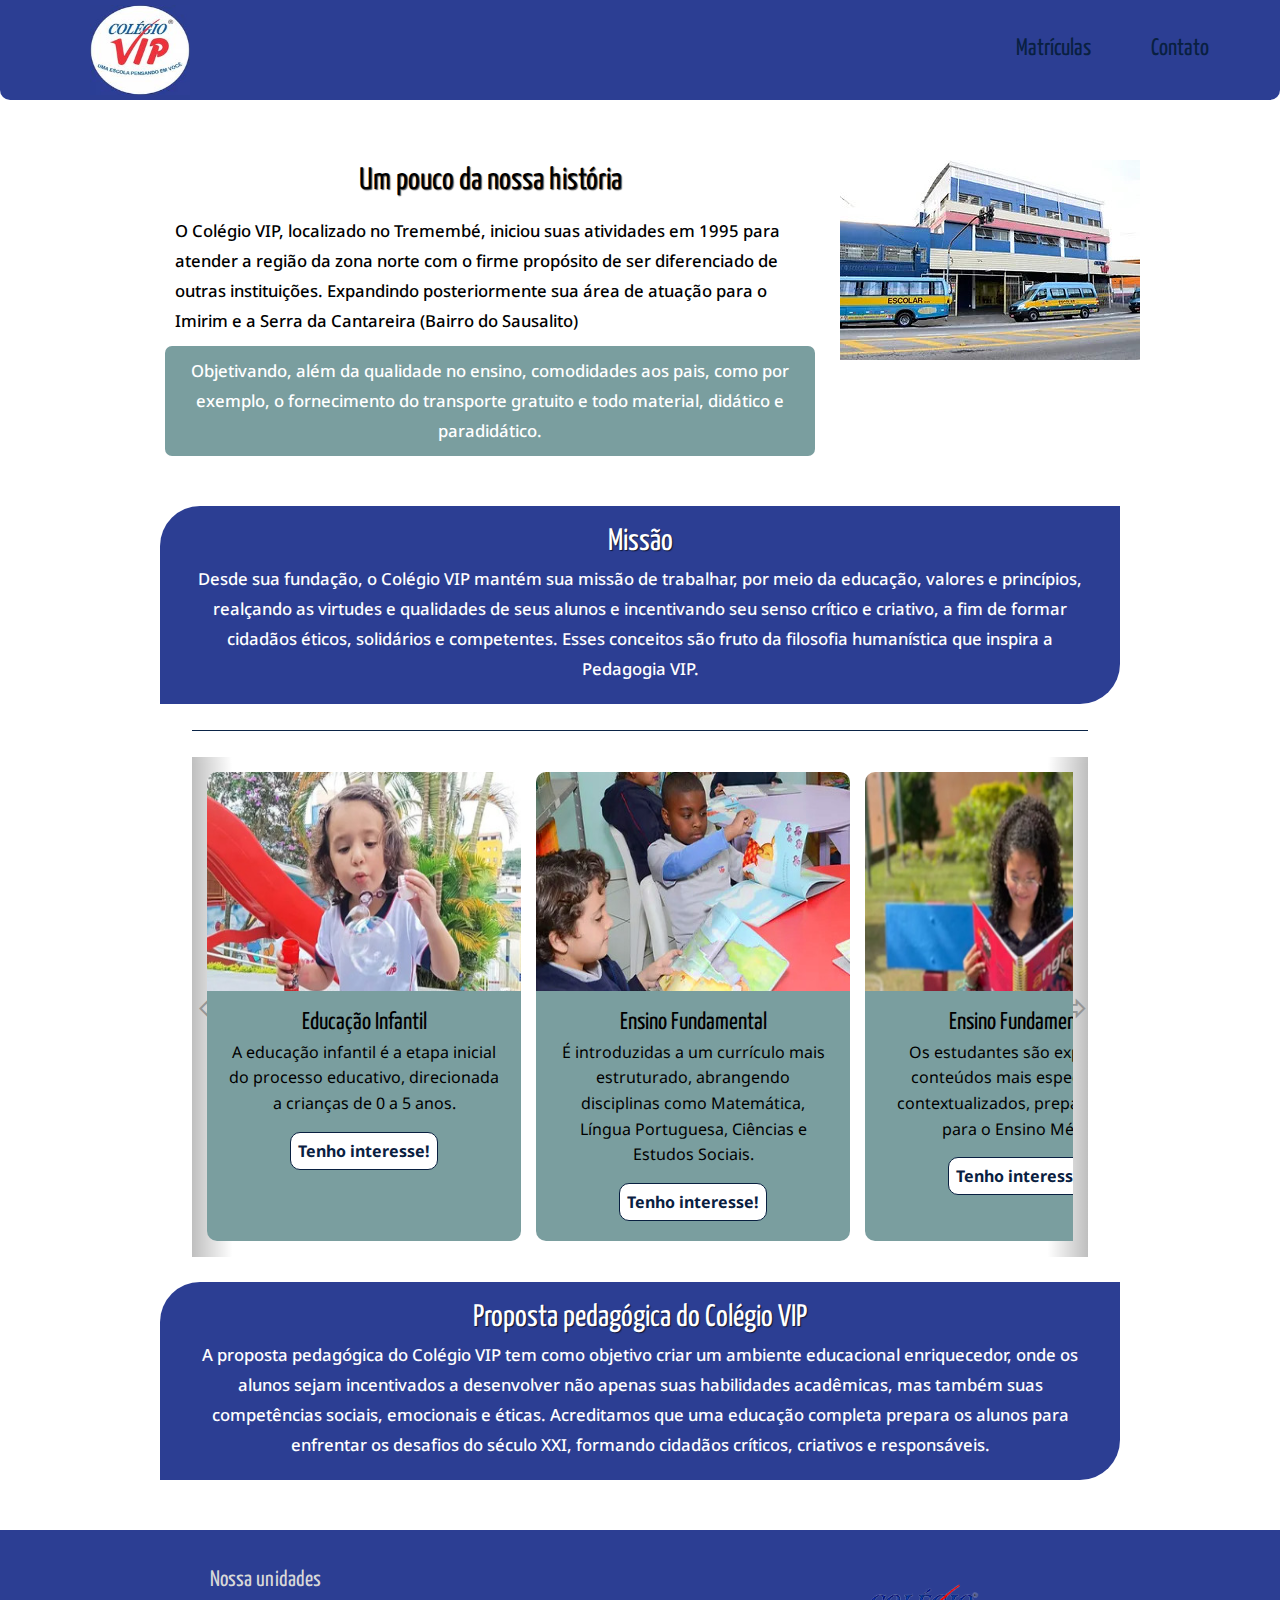
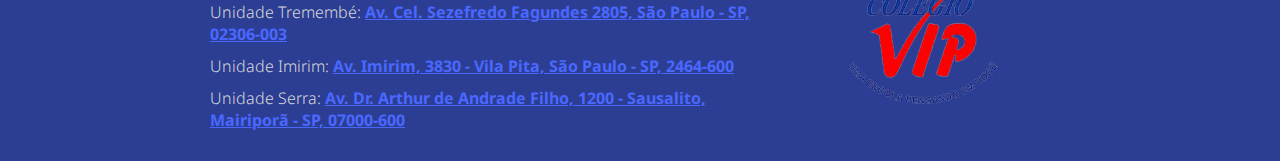
==== commit 46b840fa: "pequenas atualizações" ====
--- a/index.html
+++ b/index.html
@@ -63,7 +63,7 @@
                             <div class="descrition current-item">
                                 <h3>Educação Infantil</h3>
                                 <p>A educação infantil é a etapa inicial do processo educativo, direcionada a crianças de 0 a 5 anos.</p>
-                                <span class="button_align"><button class="button"><a href="#">Tenho interesse!</a></button></span>
+                                <span class="button_align"><button class="button"><a href="matriculas.html">Tenho interesse!</a></button></span>
                             </div>
                         </div>
                     </div>
@@ -73,7 +73,7 @@
                             <div class="descrition current-item ">
                                 <h3>Ensino Fundamental</h3>
                                 <p>É introduzidas a um currículo mais estruturado, abrangendo disciplinas como Matemática, Língua Portuguesa, Ciências e Estudos Sociais.</p>
-                                <span class="button_align"><button class="button"><a href="#">Tenho interesse!</a></button></span>
+                                <span class="button_align"><button class="button"><a href="matriculas.html">Tenho interesse!</a></button></span>
                             </div>
                         </div>
                     </div>
@@ -83,7 +83,7 @@
                             <div class="descrition current-item">
                                 <h3>Ensino Fundamental</h3>
                                 <p >Os estudantes são expostos a conteúdos mais específicos e contextualizados, preparando-os para o Ensino Médio.</p>
-                                <span class="button_align"><button class="button"><a href="#">Tenho interesse!</a></button></span>
+                                <span class="button_align"><button class="button"><a href="matriculas.html">Tenho interesse!</a></button></span>
                             </div>
                         </div>
                     </div>
@@ -93,7 +93,7 @@
                             <div class="descrition current-item">
                                 <h3>Ensino Médio</h3>
                                 <p >Busca preparar os alunos para decisões futuras, como a escolha de carreira e a continuidade dos estudos.</p>
-                                <span class="button_align"><button class="button"><a href="#">Tenho interesse!</a></button></span>
+                                <span class="button_align"><button class="button"><a href="matriculas.html">Tenho interesse!</a></button></span>
                                 
                         </div>
 
@@ -112,7 +112,7 @@
     </main>
     <footer>
         <div class="containerFooter">
-            <div class="footer">
+            <div class="layout">
                 <h5>Nossa unidades</h6>
                 <ul>
                     <li>Unidade Tremembé: <a href="https://goo.gl/maps/d3bDTsjhT7w7YsGH9" target="_blank">Av. Cel. Sezefredo Fagundes 2805, São Paulo - SP, 02306-003</a></li>
@@ -120,6 +120,9 @@
                     <li>Unidade Serra: <a href="https://goo.gl/maps/Y3NPtzd6cNDhFdYb6" target="_blank">Av. Dr. Arthur de Andrade Filho, 1200 - Sausalito, Mairiporã - SP, 07000-600</a></li>
                 </ul>
             </div>
+            <div class="layout imgFooter">
+                <img src="Imagens/logovip-removebg-preview.png" alt="" style="width: 200px; height: 150px;">
+            </div>
         </div>
     </footer>
     
--- a/style/style.css
+++ b/style/style.css
@@ -94,9 +94,7 @@
 main {
     margin: auto;
     min-height: 320px;
-    box-shadow: 0px 0px 1px #5a120894;
-    font-size: 1.3em;
-    border-radius: 10px;    
+    font-size: 1.3em;     
     
 }
 
@@ -113,7 +111,7 @@
 }
 
 .box {
-    width: 63%;
+    width: 700px;
     padding: 25px;
 }
 
@@ -152,7 +150,7 @@
     margin: auto;
     margin-top: 2%;
     color: white;
-    width: 70%;
+    width: 75%;
     margin-bottom: 20px;
 }
 
@@ -340,37 +338,58 @@
 
 
 /*INICIO DO RODAPE */
-.footer {
+footer {
     background-color: rgb(44, 62, 147);
-    color: rgb(216, 216, 216); 
-    
-    
-}
-
-.footer > h5 {
+    color: rgb(216, 216, 216);   
+    margin-top: 50px;
+}
+
+.containerFooter {
+    gap: 20px; 
+    display: flex;
+    flex-wrap: wrap;
+    justify-content: center;
+    padding-top: 10px;
+} 
+
+.layout {
+    width: 600px;
+    padding: 25px;
+   
+}
+
+.imgFooter {
+    width: 300px;
+    padding-right: 0px;
+    padding-top: 30px; 
+}
+
+.layout > h5 {
     font-size: 1.4em;
-    padding: 10px;
+    padding: 5px;
     font-family: 'Yanone Kaffeesatz', sans-serif;
     font-weight: 400;
 }
 
-.footer > ul {
-    width: 70%;
+.layout > ul { 
     font-family: 'Noto Sans', sans-serif;
     font-weight: 300;
-}
-
-
-.footer > ul > li {
+    padding: 0%;
+}
+
+
+.layout > ul > li {
     list-style: none;
     padding: 5px;
     
 }
 
-.footer > ul > li > a {
+.layout > ul > li > a {
     font-weight: bold;
     color: rgb(74, 104, 255);
 }
+
+
 /*FIM DO RODAPE */
 
 @media only screen and (max-width: 900px){
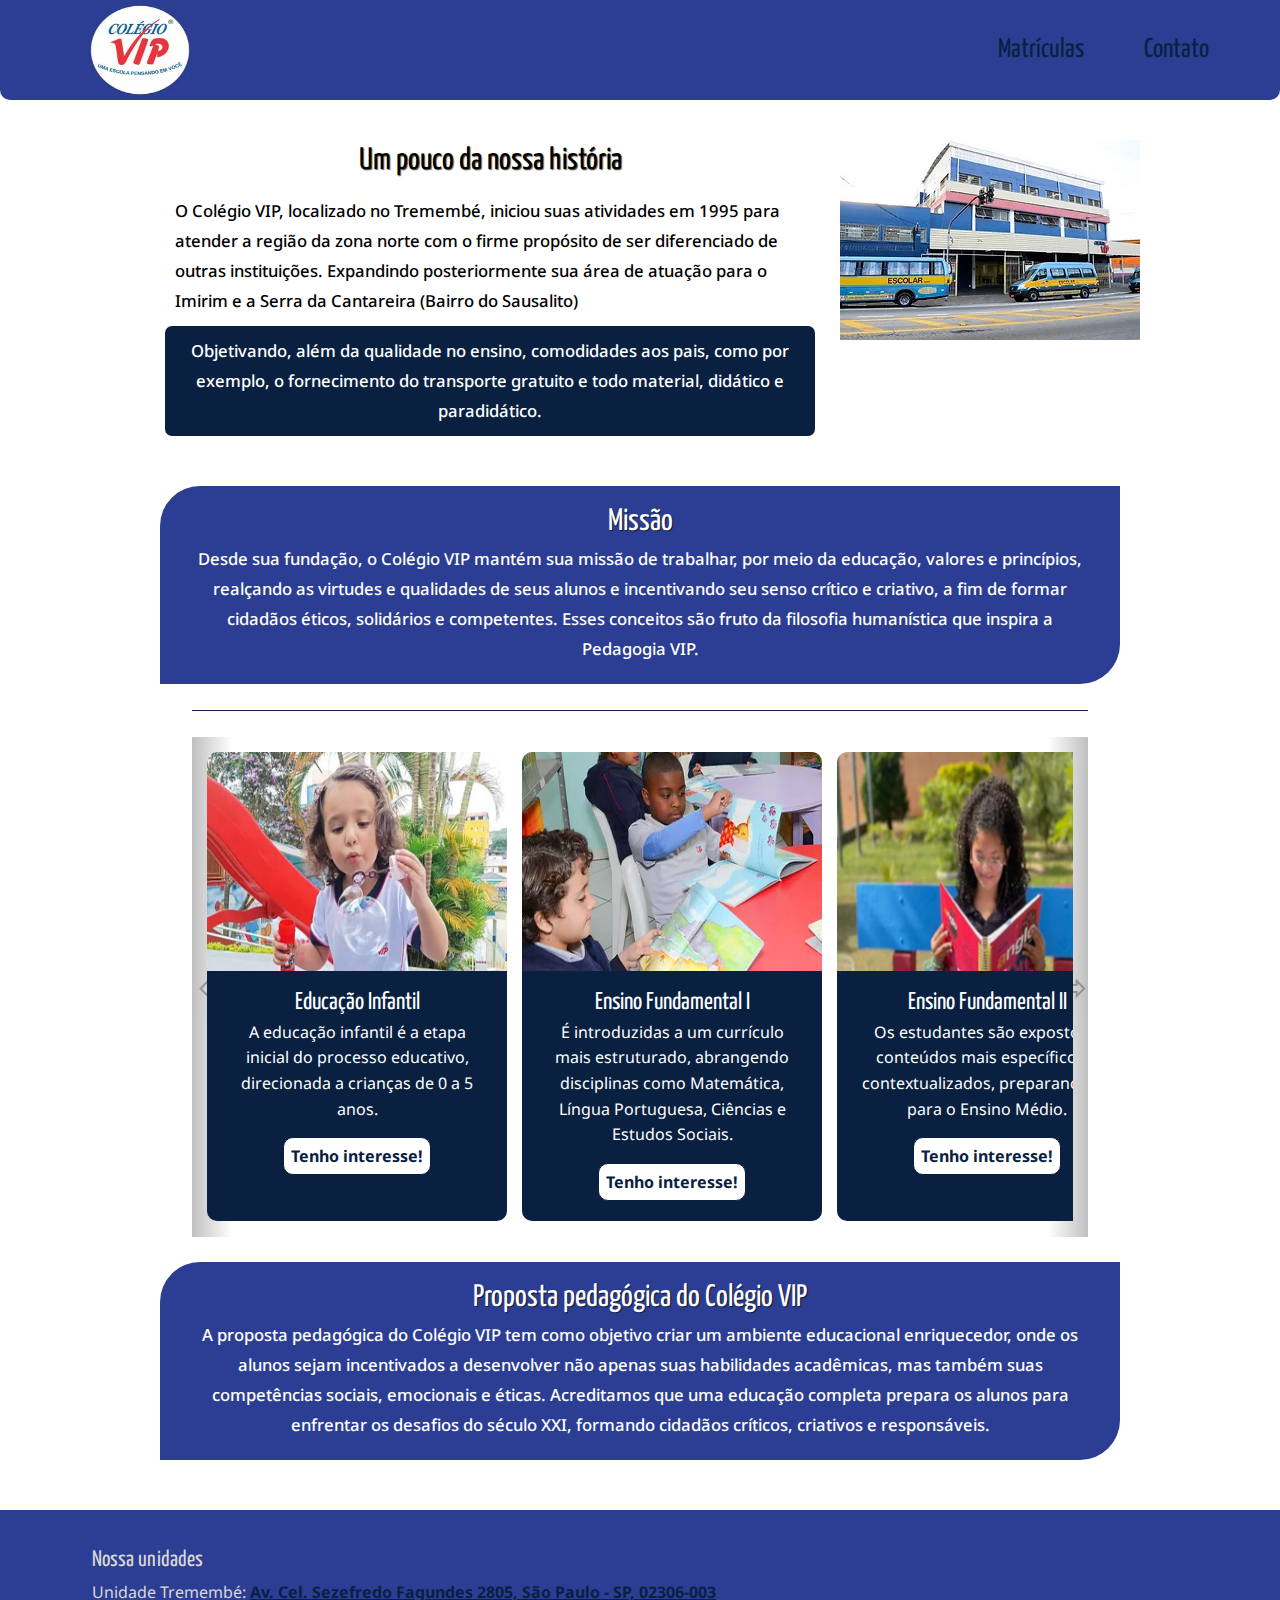
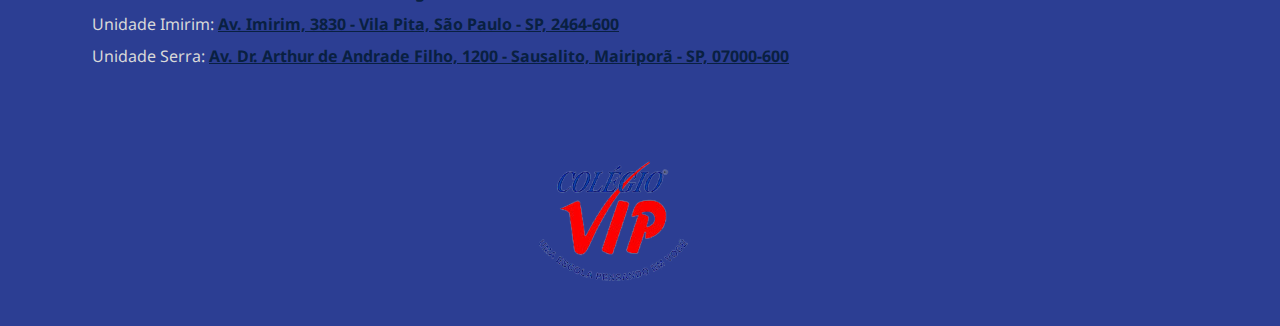
==== commit d27e8e7c: "modificando a main" ====
--- a/index.html
+++ b/index.html
@@ -33,10 +33,10 @@
                 Expandindo posteriormente sua área de atuação para o Imirim e a Serra da Cantareira (Bairro do Sausalito)</p>
 
 
-                <p style="background-color:  #7A9E9F; border-radius: 7px; padding: 10px; text-align: center; color: rgb(255, 255, 255);"> Objetivando, além da qualidade no ensino, comodidades aos pais, como por exemplo, o fornecimento do transporte gratuito e todo material, didático e paradidático. </p>
+                <p style="background-color:  rgb(9, 32, 65); border-radius: 7px; padding: 10px; text-align: center; color: rgb(255, 255, 255);"> Objetivando, além da qualidade no ensino, comodidades aos pais, como por exemplo, o fornecimento do transporte gratuito e todo material, didático e paradidático. </p>
 
             </article>
-
+            
             <div class="box item-1">
                 <img src="Imagens/unidadeimirim.jpg" alt="">
             </div>
@@ -71,7 +71,7 @@
                         <div class="item current-item">
                             <img src="Imagens/anosiniciaisresized.jpg" alt="ensino fundamental">
                             <div class="descrition current-item ">
-                                <h3>Ensino Fundamental</h3>
+                                <h3>Ensino Fundamental I</h3>
                                 <p>É introduzidas a um currículo mais estruturado, abrangendo disciplinas como Matemática, Língua Portuguesa, Ciências e Estudos Sociais.</p>
                                 <span class="button_align"><button class="button"><a href="matriculas.html">Tenho interesse!</a></button></span>
                             </div>
@@ -81,7 +81,7 @@
                         <div class="item current-item">
                             <img src="Imagens/ensinofundamentalanosfinais.jpg">
                             <div class="descrition current-item">
-                                <h3>Ensino Fundamental</h3>
+                                <h3>Ensino Fundamental II</h3>
                                 <p >Os estudantes são expostos a conteúdos mais específicos e contextualizados, preparando-os para o Ensino Médio.</p>
                                 <span class="button_align"><button class="button"><a href="matriculas.html">Tenho interesse!</a></button></span>
                             </div>
--- a/style/style.css
+++ b/style/style.css
@@ -64,7 +64,7 @@
     text-decoration: none;
     display: block;
     color: #092041;
-    font-size: 1.5em;
+    font-size: 1.7em;
     font-weight: 400;
     padding: 10px 25px;
     margin: 0 5px;
@@ -106,7 +106,7 @@
     display: flex;
     flex-wrap: wrap;
     justify-content: center;
-    padding-top: 30px;
+    padding-top: 10px;
     
 }
 
@@ -248,7 +248,7 @@
 }
 
 .item {
-    width: 314px;
+    width: 300px;
     flex-shrink: 0;
     opacity: 1;
     height: 470px;
@@ -266,16 +266,17 @@
 
 .current-item img {
     border-radius: 10px 10px 0px 0px;
-    width: 314px;
+    width: 300px;
     height: 220px;
 }
 
 .descrition {
     position: absolute; 
     padding: 20px;
-    background-color: #7A9E9F;
+    background-color:rgb(9, 32, 65);
     height:250px ;
     margin-top: -6px;
+    color: white;
      
 }
 
@@ -284,6 +285,7 @@
     font-family: 'Yanone Kaffeesatz', sans-serif;
     font-weight: 400;
     padding-bottom: 5px;
+    
 
 }
 
@@ -324,16 +326,11 @@
 }
 
 .button:hover {
-    background-color: #092041;
+    background-color: #103569;
   
 }
 /*FIM DA GALERIA */
 
-
-
-/*INICIO DAS CONVICÇOES */
-
-/*FIM DAS CONVICÇOES*/
 
 
 
@@ -353,7 +350,7 @@
 } 
 
 .layout {
-    width: 600px;
+    width: 1156px;
     padding: 25px;
    
 }
@@ -362,6 +359,7 @@
     width: 300px;
     padding-right: 0px;
     padding-top: 30px; 
+
 }
 
 .layout > h5 {
@@ -373,7 +371,7 @@
 
 .layout > ul { 
     font-family: 'Noto Sans', sans-serif;
-    font-weight: 300;
+    font-weight: 400;
     padding: 0%;
 }
 
@@ -386,7 +384,7 @@
 
 .layout > ul > li > a {
     font-weight: bold;
-    color: rgb(74, 104, 255);
+    color: rgb(9, 32, 65);
 }
 
 
@@ -472,4 +470,13 @@
         bottom:15px;
         
     }
+}
+
+
+@media only screen and (min-width: 1840px){
+    
+    .arrow-left,
+    .arrow-right {
+        display: none;
+    }
 }